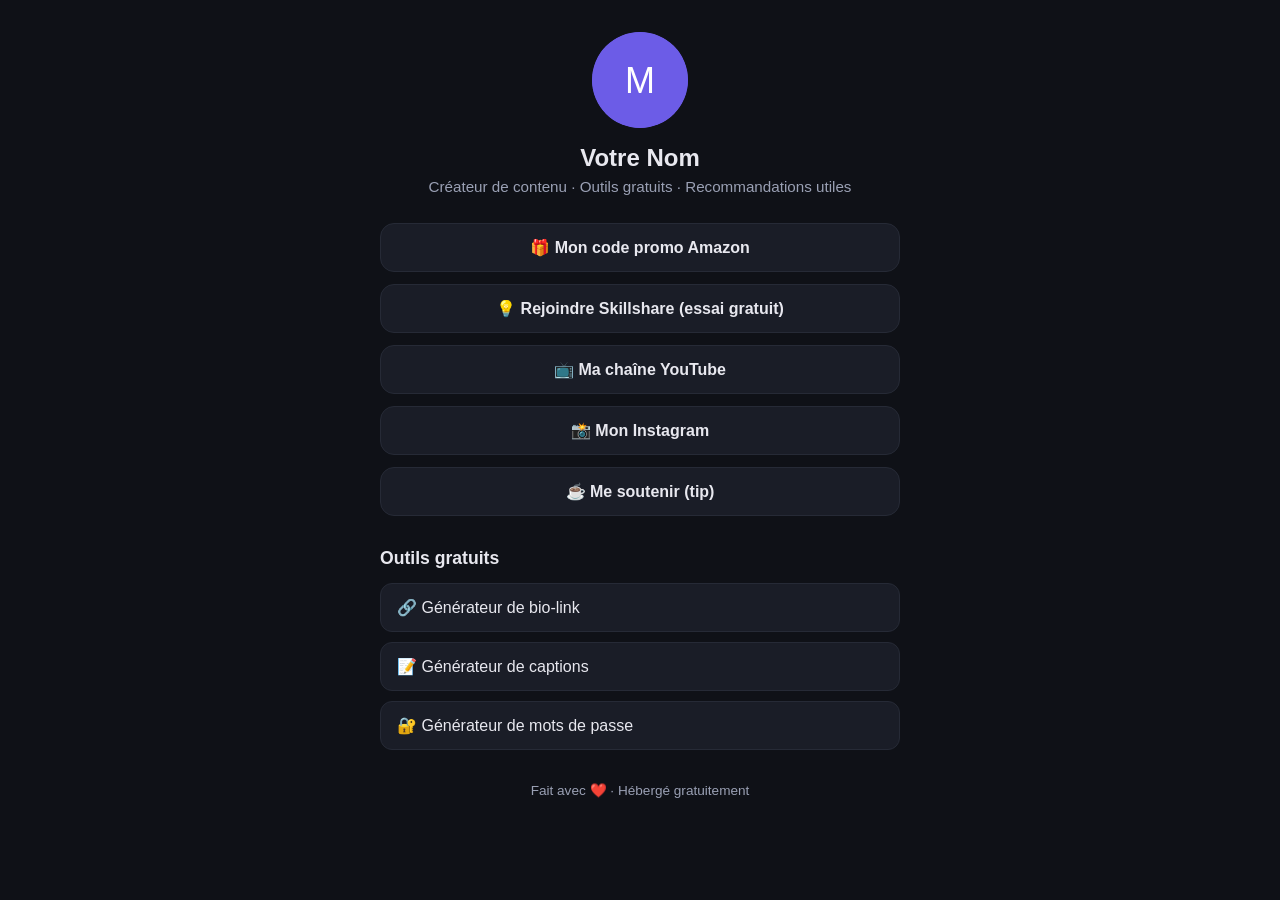
==== index.html @ 899cfac8 "Initial commit: MonHub bio-link + free tools" ====
<!DOCTYPE html>
<html lang="fr">
<head>
  <meta charset="UTF-8" />
  <meta name="viewport" content="width=device-width, initial-scale=1.0" />
  <title>MonHub — Bio link & outils gratuits</title>
  <meta name="description" content="Vos liens importants au même endroit + outils gratuits pour gagner du temps." />
  <link rel="stylesheet" href="assets/style.css" />
</head>
<body>
  <main class="container">
    <header class="profile">
      <img class="avatar" src="assets/avatar.svg" alt="avatar" />
      <h1 id="profile-name">Votre Nom</h1>
      <p id="profile-bio">Créateur de contenu · Outils gratuits · Recommandations utiles</p>
    </header>

    <nav class="links" id="links" aria-label="Liens"></nav>

    <section class="tools">
      <h2>Outils gratuits</h2>
      <div class="tool-grid">
        <a class="tool-card" href="tools/biolink.html">🔗 Générateur de bio-link</a>
        <a class="tool-card" href="tools/caption.html">📝 Générateur de captions</a>
        <a class="tool-card" href="tools/password.html">🔐 Générateur de mots de passe</a>
      </div>
    </section>

    <footer class="footer">
      <p>Fait avec ❤️ · Hébergé gratuitement</p>
    </footer>
  </main>

  <!-- Google AdSense (gratuit) : remplacez ca-pub-XXXXXXXXXXXXXXX par votre ID -->
  <!--
  <script async src="https://pagead2.googlesyndication.com/pagead/js/adsbygoogle.js?client=ca-pub-XXXXXXXXXXXXXXX" crossorigin="anonymous"></script>
  -->

  <script src="assets/links.js"></script>
  <script src="assets/app.js"></script>
</body>
</html>
---- assets/style.css ----
:root {
  --bg: #0f1117;
  --card: #1a1d27;
  --accent: #6c5ce7;
  --text: #e8e8ef;
  --muted: #9aa0b4;
}

* { box-sizing: border-box; margin: 0; padding: 0; }

body {
  font-family: -apple-system, BlinkMacSystemFont, "Segoe UI", Roboto, sans-serif;
  background: var(--bg);
  color: var(--text);
  min-height: 100vh;
  display: flex;
  justify-content: center;
  padding: 32px 16px;
}

.container { width: 100%; max-width: 520px; }

.profile { text-align: center; margin-bottom: 28px; }
.avatar {
  width: 96px; height: 96px; border-radius: 50%;
  background: var(--accent); margin: 0 auto 12px;
}
.profile h1 { font-size: 1.5rem; font-weight: 700; }
.profile p { color: var(--muted); margin-top: 6px; font-size: 0.95rem; }

.links { display: flex; flex-direction: column; gap: 12px; margin-bottom: 32px; }
.link-btn {
  display: block; text-align: center; text-decoration: none;
  background: var(--card); color: var(--text);
  padding: 14px 18px; border-radius: 14px; font-weight: 600;
  border: 1px solid #262a36; transition: transform .15s, border-color .15s;
}
.link-btn:hover { transform: translateY(-2px); border-color: var(--accent); }

.tools h2 { font-size: 1.1rem; margin-bottom: 14px; }
.tool-grid { display: grid; grid-template-columns: 1fr; gap: 10px; }
.tool-card {
  display: block; text-decoration: none; color: var(--text);
  background: var(--card); padding: 14px 16px; border-radius: 12px;
  border: 1px solid #262a36; font-weight: 500;
}
.tool-card:hover { border-color: var(--accent); }

.footer { text-align: center; color: var(--muted); margin-top: 32px; font-size: 0.85rem; }

/* Tool pages */
.tool-page { max-width: 640px; }
.tool-page h1 { font-size: 1.4rem; margin-bottom: 16px; }
.tool-page label { display: block; color: var(--muted); margin: 14px 0 6px; }
.tool-page input, .tool-page textarea, .tool-page select {
  width: 100%; background: var(--card); color: var(--text);
  border: 1px solid #262a36; border-radius: 10px; padding: 12px;
  font-size: 1rem; font-family: inherit;
}
.tool-page textarea { min-height: 120px; resize: vertical; }
.tool-page button {
  margin-top: 16px; background: var(--accent); color: #fff; border: 0;
  padding: 12px 20px; border-radius: 10px; font-size: 1rem; font-weight: 600; cursor: pointer;
}
.tool-page button:hover { opacity: .9; }
.back-link { display: inline-block; margin-bottom: 18px; color: var(--accent); text-decoration: none; }
.result {
  margin-top: 18px; background: var(--card); border: 1px solid #262a36;
  border-radius: 10px; padding: 14px; white-space: pre-wrap; word-break: break-word;
}
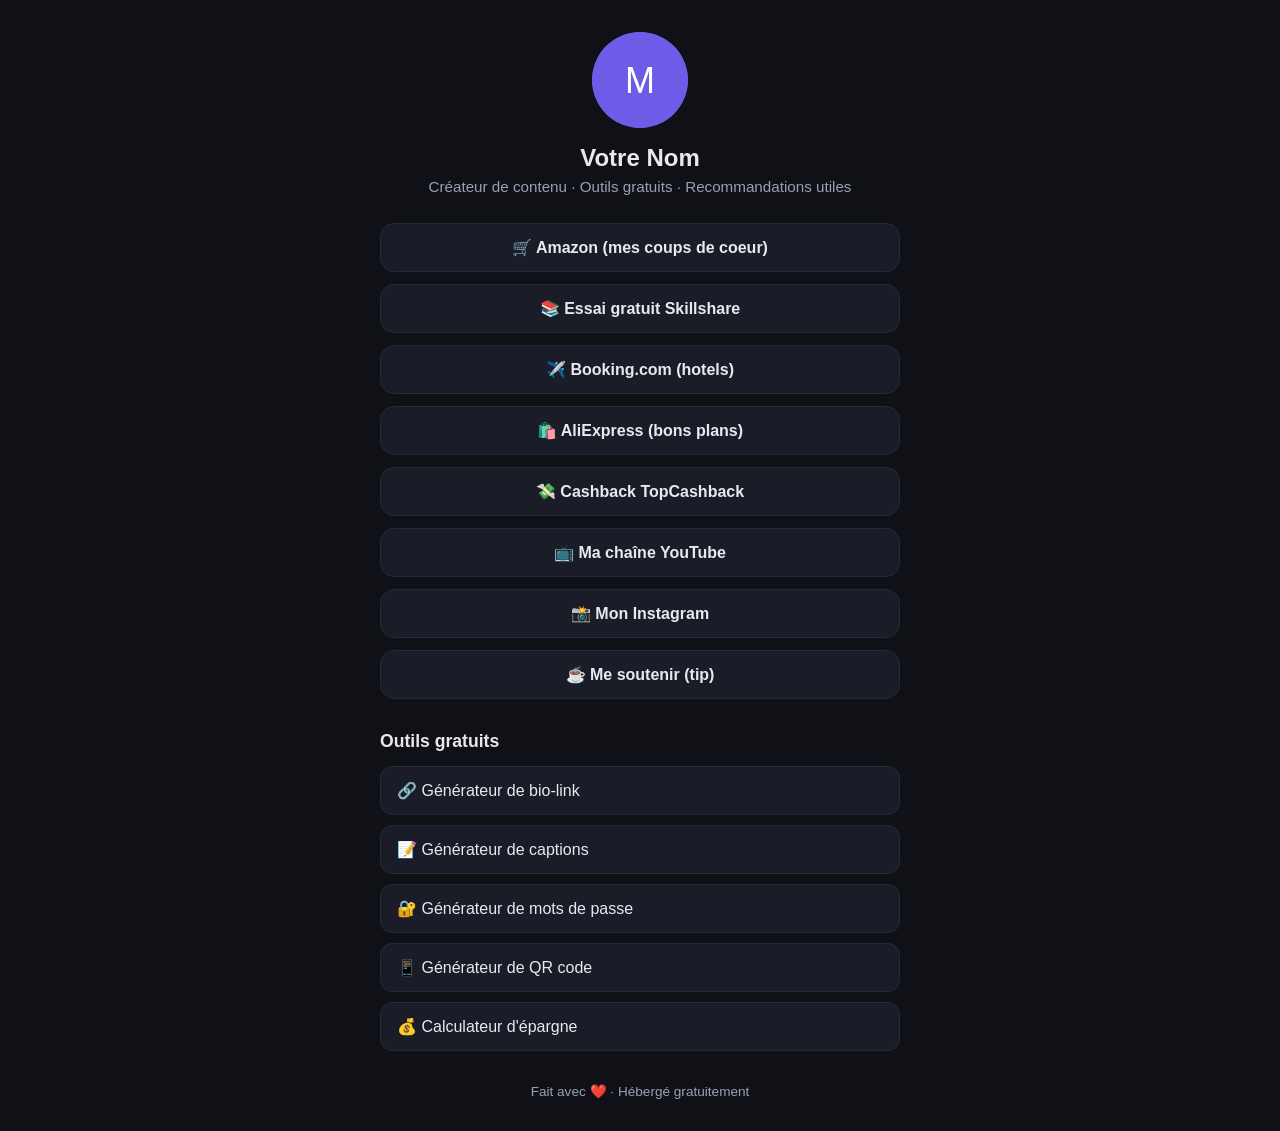
==== commit a0de94f6: "Add affiliate links + QR/budget tools for traffic & monetization" ====
--- a/index.html
+++ b/index.html
@@ -23,6 +23,8 @@
         <a class="tool-card" href="tools/biolink.html">🔗 Générateur de bio-link</a>
         <a class="tool-card" href="tools/caption.html">📝 Générateur de captions</a>
         <a class="tool-card" href="tools/password.html">🔐 Générateur de mots de passe</a>
+        <a class="tool-card" href="tools/qrcode.html">📱 Générateur de QR code</a>
+        <a class="tool-card" href="tools/budget.html">💰 Calculateur d'épargne</a>
       </div>
     </section>
 
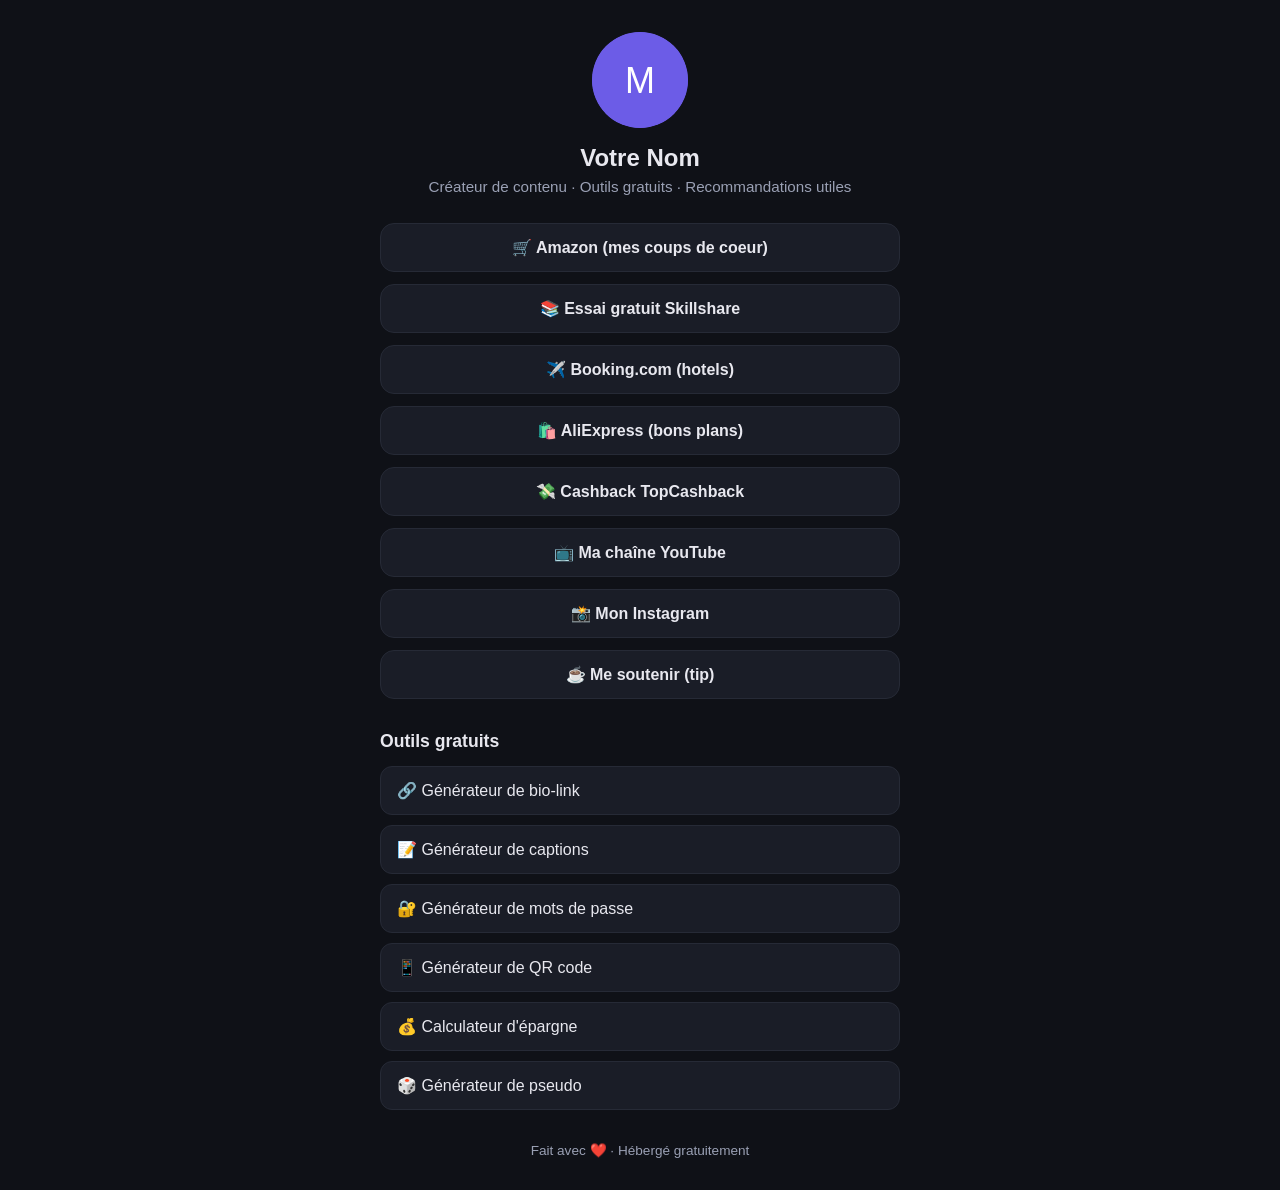
==== commit bcd21e7e: "Add affiliation guide + username generator tool" ====
--- a/index.html
+++ b/index.html
@@ -25,6 +25,7 @@
         <a class="tool-card" href="tools/password.html">🔐 Générateur de mots de passe</a>
         <a class="tool-card" href="tools/qrcode.html">📱 Générateur de QR code</a>
         <a class="tool-card" href="tools/budget.html">💰 Calculateur d'épargne</a>
+        <a class="tool-card" href="tools/username.html">🎲 Générateur de pseudo</a>
       </div>
     </section>
 
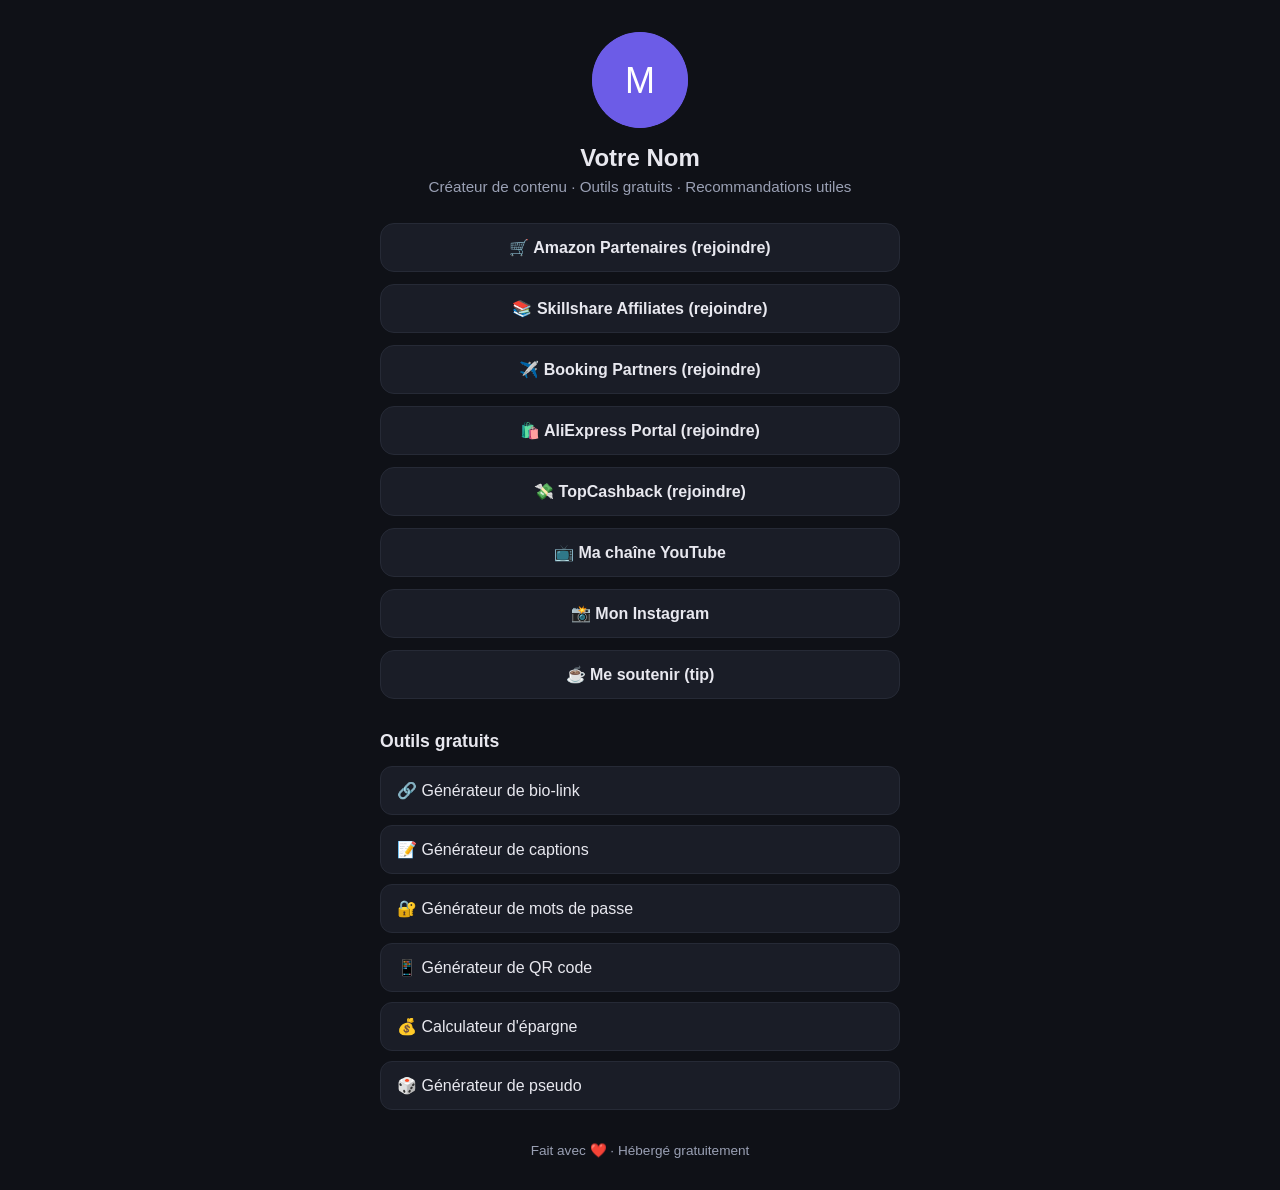
==== commit 83399f26: "Add installable PWA (manifest + service worker)" ====
--- a/index.html
+++ b/index.html
@@ -6,6 +6,9 @@
   <title>MonHub — Bio link & outils gratuits</title>
   <meta name="description" content="Vos liens importants au même endroit + outils gratuits pour gagner du temps." />
   <link rel="stylesheet" href="assets/style.css" />
+  <link rel="manifest" href="manifest.json" />
+  <meta name="theme-color" content="#6c5ce7" />
+  <link rel="apple-touch-icon" href="assets/avatar.svg" />
 </head>
 <body>
   <main class="container">
@@ -41,5 +44,6 @@
 
   <script src="assets/links.js"></script>
   <script src="assets/app.js"></script>
+  <script src="assets/pwa.js"></script>
 </body>
 </html>
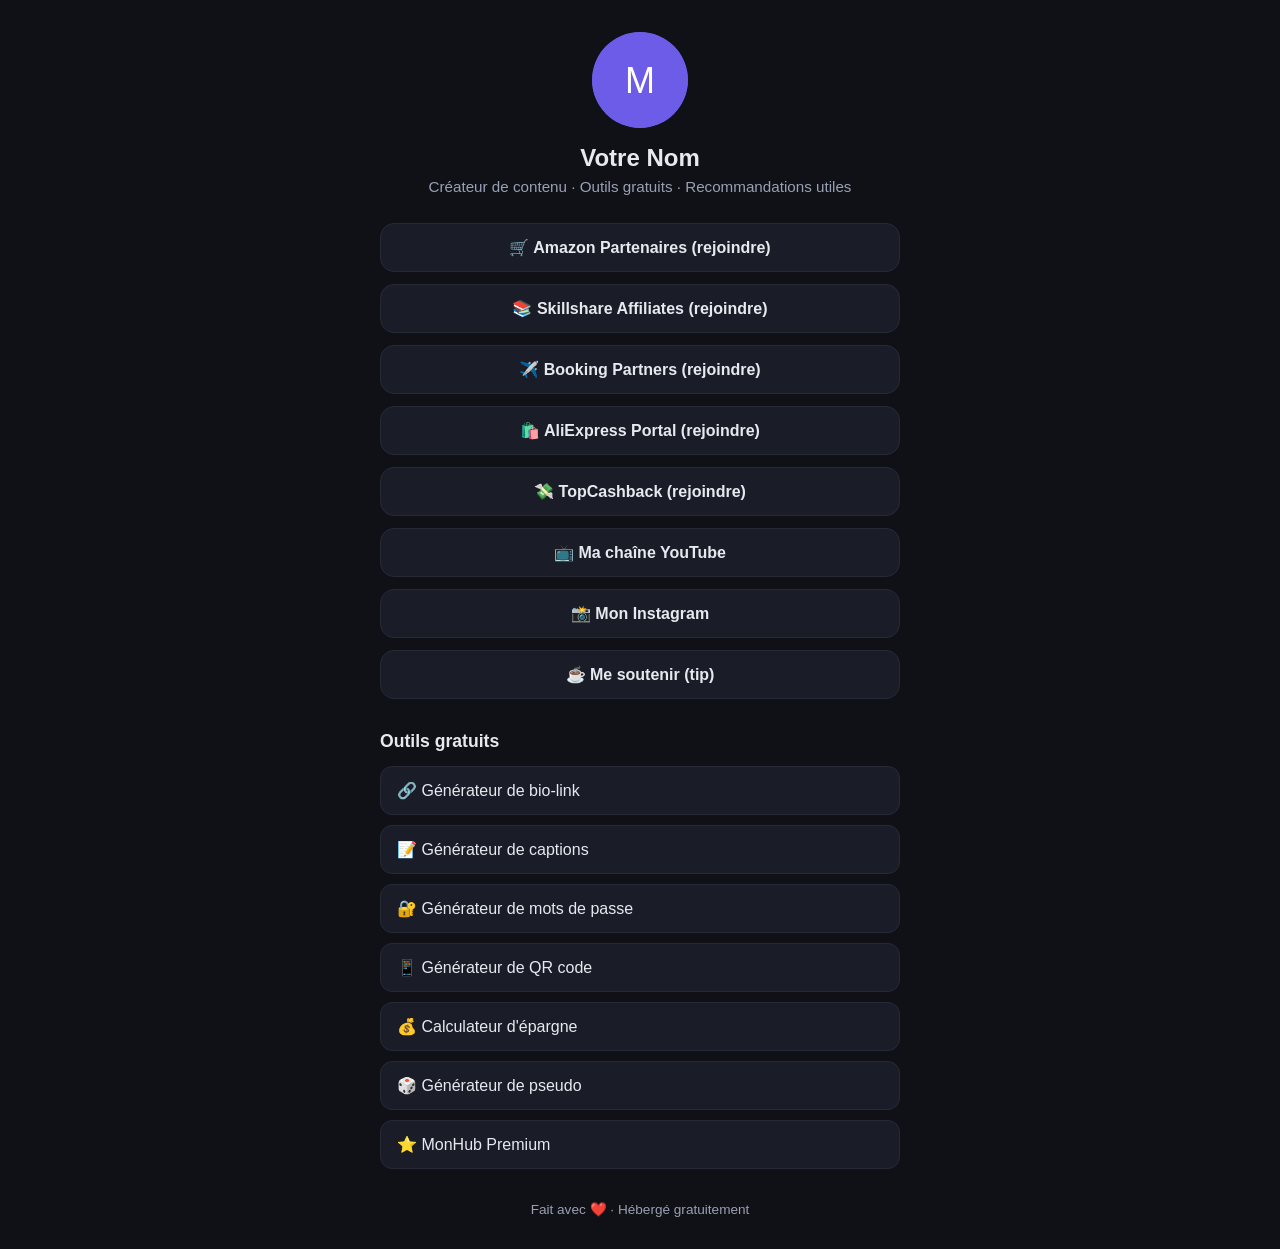
==== commit 81bac51a: "Add premium section with unlock codes + 2 premium tools" ====
--- a/index.html
+++ b/index.html
@@ -29,6 +29,7 @@
         <a class="tool-card" href="tools/qrcode.html">📱 Générateur de QR code</a>
         <a class="tool-card" href="tools/budget.html">💰 Calculateur d'épargne</a>
         <a class="tool-card" href="tools/username.html">🎲 Générateur de pseudo</a>
+        <a class="tool-card" href="premium.html">⭐ MonHub Premium</a>
       </div>
     </section>
 
